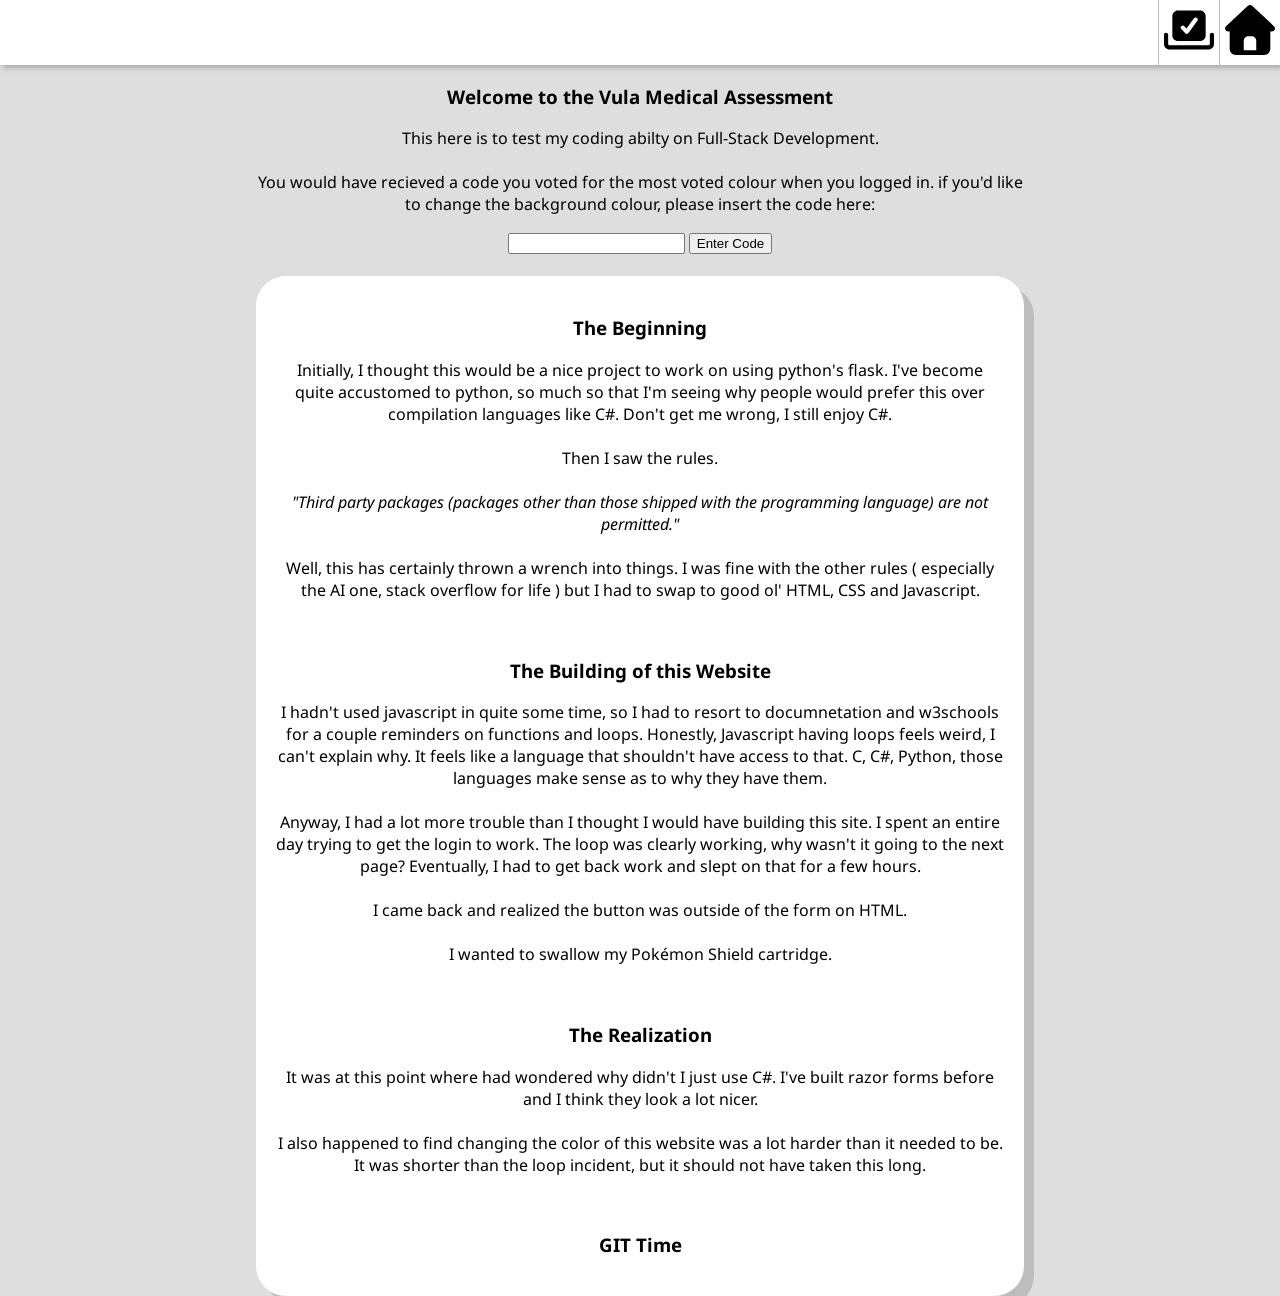
==== HTML/index.html @ 55335727 "added files" ====
<!DOCTYPE html>
<html lang="en">

<head>
    <meta charset="UTF-8">
    <meta name="viewport" content="width=device-width, initial-scale=1.0">
    <link rel="stylesheet" href="../CSS/main.css">
    <link rel="preconnect" href="https://fonts.googleapis.com">
    <link rel="preconnect" href="https://fonts.gstatic.com" crossorigin>
    <link href="https://fonts.googleapis.com/css2?family=Noto+Sans:ital,wght@0,100..900;1,100..900&display=swap"
        rel="stylesheet">
    <title>Vuma Medical Assessment</title>
</head>

<body id="bosy">
    <header>
        <nav id="header">
            <ul>
                <li class="navigation"><a href="../HTML/index.html"><svg id="icon" class="icon" xmlns="http://www.w3.org/2000/svg"
                            viewBox="0 0 512 512"><!--!Font Awesome Free v7.2.0 by @fontawesome - https://fontawesome.com License - https://fontawesome.com/license/free Copyright 2026 Fonticons, Inc.-->
                            <path
                                d="M277.8 8.6c-12.3-11.4-31.3-11.4-43.5 0l-224 208c-9.6 9-12.8 22.9-8 35.1S18.8 272 32 272l16 0 0 176c0 35.3 28.7 64 64 64l288 0c35.3 0 64-28.7 64-64l0-176 16 0c13.2 0 25-8.1 29.8-20.3s1.6-26.2-8-35.1l-224-208zM240 320l32 0c26.5 0 48 21.5 48 48l0 96-128 0 0-96c0-26.5 21.5-48 48-48z" /></svg></a>
                </li>
                <li class="navigation"><a href="../HTML/vote.html"><svg class="icon" xmlns="http://www.w3.org/2000/svg" viewBox="0 0 576 512"><!--!Font Awesome Free v7.2.0 by @fontawesome - https://fontawesome.com License - https://fontawesome.com/license/free Copyright 2026 Fonticons, Inc.--><path d="M552 288c13.3 0 24 10.7 24 24l0 104c0 35.3-28.7 64-64 64L64 480c-35.3 0-64-28.7-64-64L0 312c0-13.3 10.7-24 24-24s24 10.7 24 24l0 104c0 8.8 7.2 16 16 16l448 0c8.8 0 16-7.2 16-16l0-104c0-13.3 10.7-24 24-24zM416 32c35.3 0 64 28.7 64 64l0 224c0 35.3-28.7 64-64 64l-256 0c-35.3 0-64-28.7-64-64L96 96c0-35.3 28.7-64 64-64l256 0zm-37.1 84.6c-10.7-7.8-25.7-5.4-33.5 5.3l-85.6 117.7-26.5-27.4c-9.2-9.5-24.4-9.8-33.9-.6-9.5 9.2-9.8 24.4-.6 33.9l46.4 48c4.9 5.1 11.8 7.8 18.9 7.3s13.6-4.1 17.8-9.8L384.2 150.1c7.8-10.7 5.4-25.7-5.3-33.5z"/></svg></a>

                </li>    
            </ul>
        </nav>
    </header>

    <section class="larger-body">
        <section class="welcome-message">
            <h1>Welcome to the Vula Medical Assessment</h1>
            <p>This here is to test my coding abilty on Full-Stack Development. 
                <br><br>
                You would have recieved a code you voted for the most voted colour when you logged in. if you'd like to change the background
                colour, please insert the code here: 
            </p>
        </section>

        <form id="colorCode">
            <input type="text" id="code-lyoko">
            <button id="button" type="submit">Enter Code</button>
        </form>
        <br>

        <section id="Beginning" class="beginning">
            <div>
                <h3>The Beginning</h3>
                <p>Initially, I thought this would be a nice project to work on using python's flask. I've become quite
                    accustomed to python,
                    so much so that I'm seeing why people would prefer this over compilation languages like C#. Don't
                    get me wrong,
                    I still enjoy C#.
                    <br><br>
                    Then I saw the rules.
                    <br><br>
                    <i>"Third party packages (packages other than those shipped with the programming language) are not
                        permitted."</i>
                    <br><br>
                    Well, this has certainly thrown a wrench into things. I was fine with the other rules ( especially
                    the AI one,
                    stack overflow for life ) but I had to swap to good ol' HTML, CSS and Javascript.
                </p>
            </div>
            <br>
            <div>
                <h3>The Building of this Website</h3>
                <p>
                    I hadn't used javascript in quite some time, so I had to resort to documnetation and w3schools for a
                    couple reminders
                    on functions and loops. Honestly, Javascript having loops feels weird, I can't explain why. It feels
                    like a language
                    that shouldn't have access to that. C, C#, Python, those languages make sense as to why they have
                    them.
                    <br><br>
                    Anyway, I had a lot more trouble than I thought I would have building this site. I spent an entire
                    day trying to get
                    the login to work. The loop was clearly working, why wasn't it going to the next page? Eventually, I
                    had to get back
                    work and slept on that for a few hours.
                    <br><br>
                    I came back and realized the button was outside of the form on HTML.
                    <br><br>
                    I wanted to swallow my Pokémon Shield cartridge.
                </p>
            </div>
            <br>
            <div>
                <h3>The Realization</h3>
                <p>
                    It was at this point where  had wondered why didn't I just use C#. I've built razor forms before and I 
                    think they look a lot nicer. 
                    <br><br>
                    I also happened to find changing the color of this website was a lot harder than it needed to be. It was
                    shorter than the loop incident, but it should not have taken this long. 
                </p>
            </div>
            <br>
            <div>
                <h3>GIT Time</h3>
            </div>
        </section>
    </section>
    <script type="module" src="../JS/home.js"></script>
</body>

</html>
---- CSS/main.css ----
/* .noto-sans-<uniquifier> {
  font-family: "Noto Sans", sans-serif;
  font-optical-sizing: auto;
  font-weight: <weight>;
  font-style: normal;
  font-variation-settings: "wdth" 100;
} */

body {
    margin: 0px;
    padding: 0px;
    font-family: "Noto Sans", sans-serif;
    background-color: #dedede;
}

.larger-body {
    text-align: center;
    margin-left: 20%;
    margin-right: 20%;
}

ul {
    list-style-type: none;
    margin: 0;
    padding: 0;
    overflow: hidden;
    background-color: #ffffff;
    box-shadow: 3px 3px 5px #58585863;
}

.navigation {
    float: right;
    border-left: 1px solid #bbb;
    padding: 5px;
}

.icon {
    width: 50px;
    height: 50px;
}

.beginning {
    background-color: #ffffff;
    padding: 20px;
    border-radius: 30px;
    box-shadow: rgba(0, 0, 0, 0.148) 10px 10px;
}

.login-block {
    font-family: "Noto Sans", sans-serif;
    text-align: center;
    background-color: blueviolet;
    border-radius: 30px;
    margin-top: 15%;
    margin-left: 30%;
    margin-right: 30%;
    padding: 50px;
    box-shadow: rgba(0, 0, 0, 0.148) 10px 10px;
}

.first-name {
    border-radius: 30px;
    padding-left: 20px;
    padding-top: 10px;
    padding-bottom: 10px;
}

.last-name {
    border-radius: 30px;
    padding-left: 20px;
    padding-top: 10px;
    padding-bottom: 10px;
}

.vote-heading {
    margin: 0;
    padding: 0;
}

.voting-station {
    text-align: center;
    border-radius: 30px;
    margin-top: 5%;
    margin-left: 30%;
    margin-right: 30%;
    padding: 50px;
    box-shadow: rgba(0, 0, 0, 0.148) 10px 10px;
    background-color: #ffffff;
}
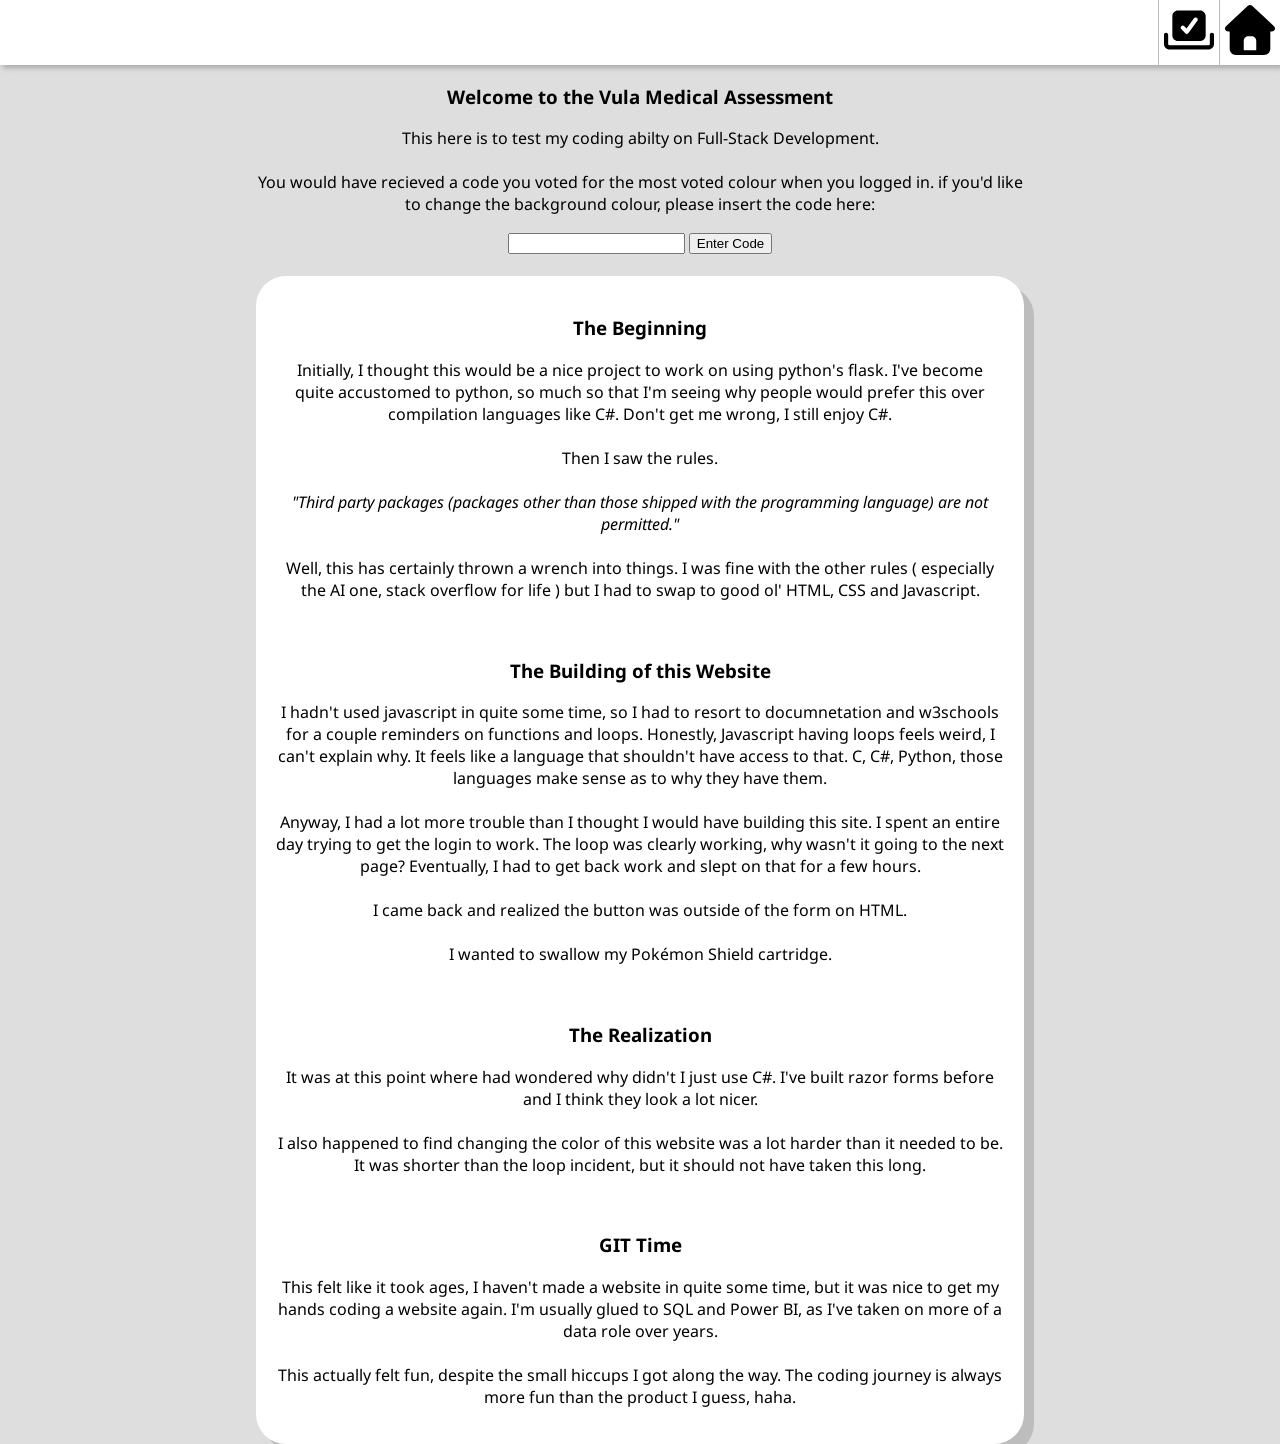
==== commit 19e21514: "updated some text" ====
--- a/HTML/index.html
+++ b/HTML/index.html
@@ -99,6 +99,14 @@
             <br>
             <div>
                 <h3>GIT Time</h3>
+                <p>
+                    This felt like it took ages, I haven't made a website in quite some time, but it was nice to get my hands
+                    coding a website again. I'm usually glued to SQL and Power BI, as I've taken on more of a data role over 
+                    years. 
+                    <br><br>
+                    This actually felt fun, despite the small hiccups I got along the way. The coding journey is always more fun
+                    than the product I guess, haha.
+                </p>
             </div>
         </section>
     </section>
